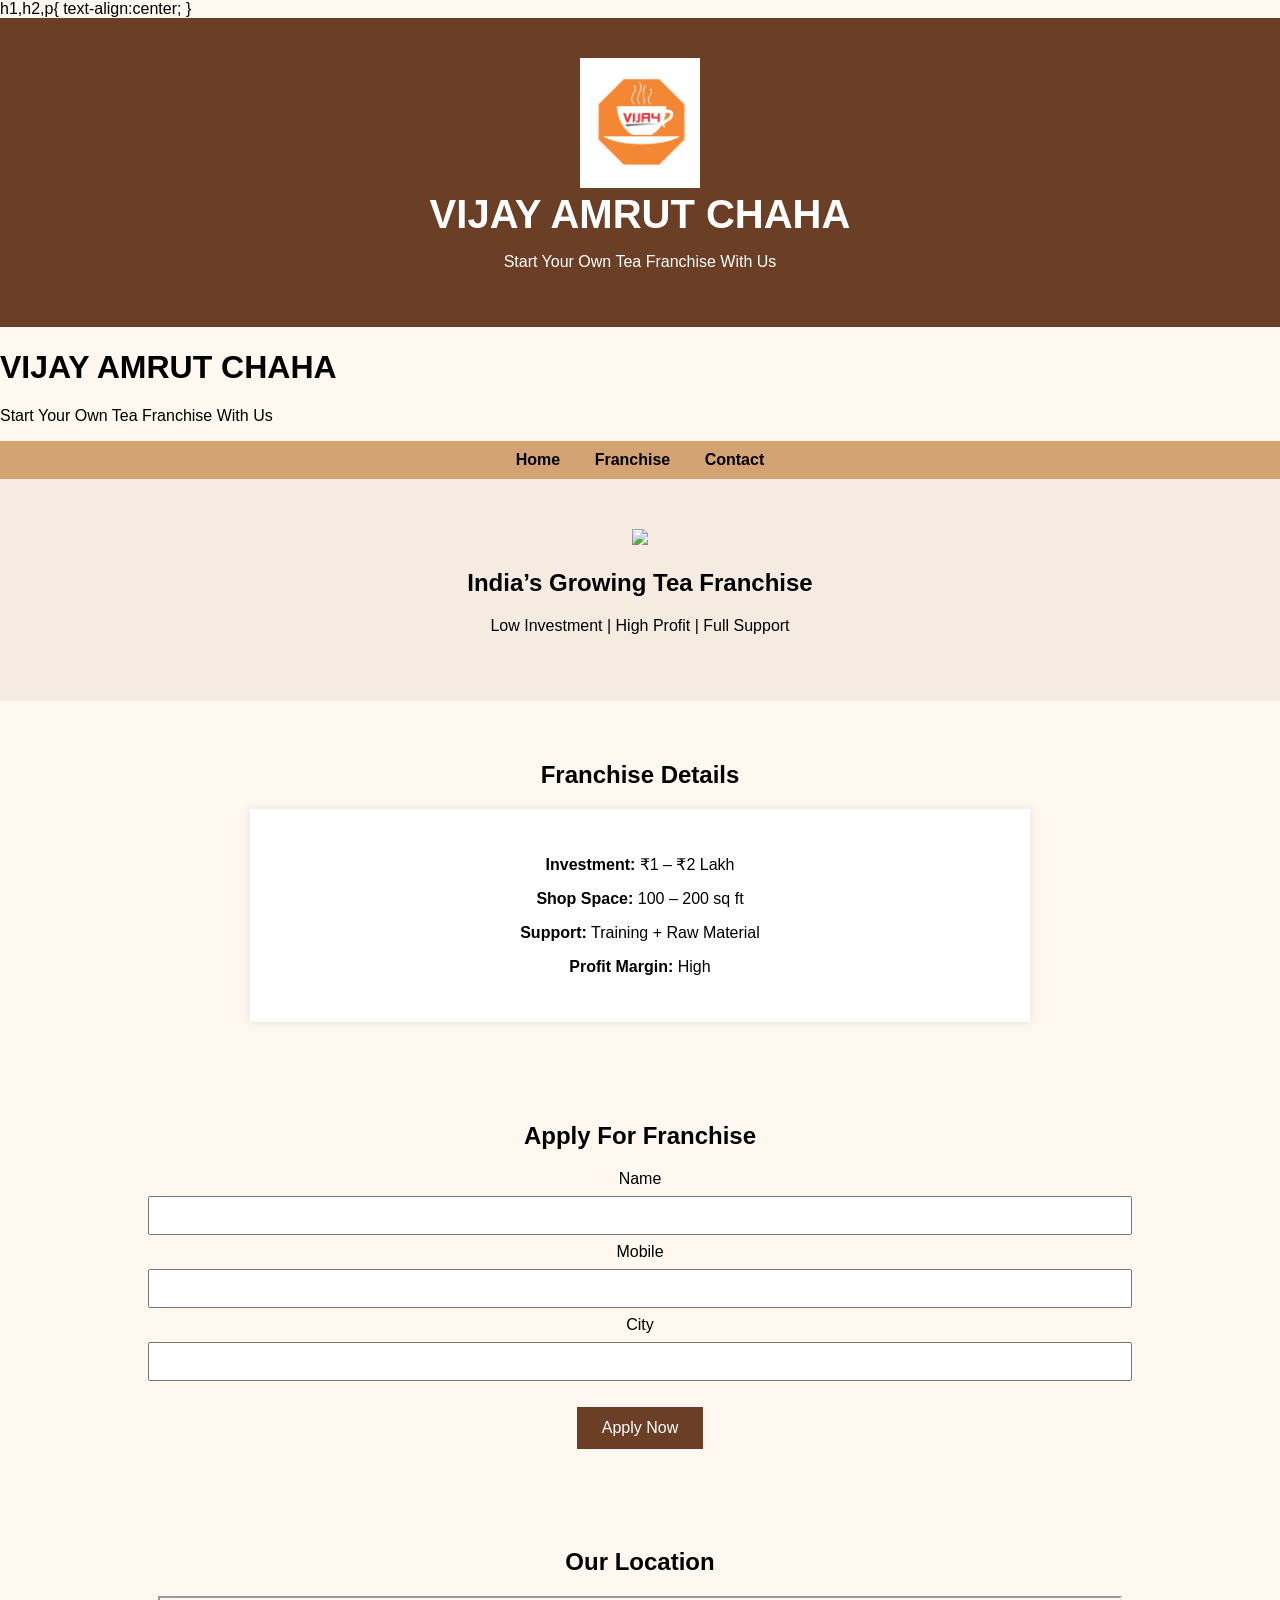
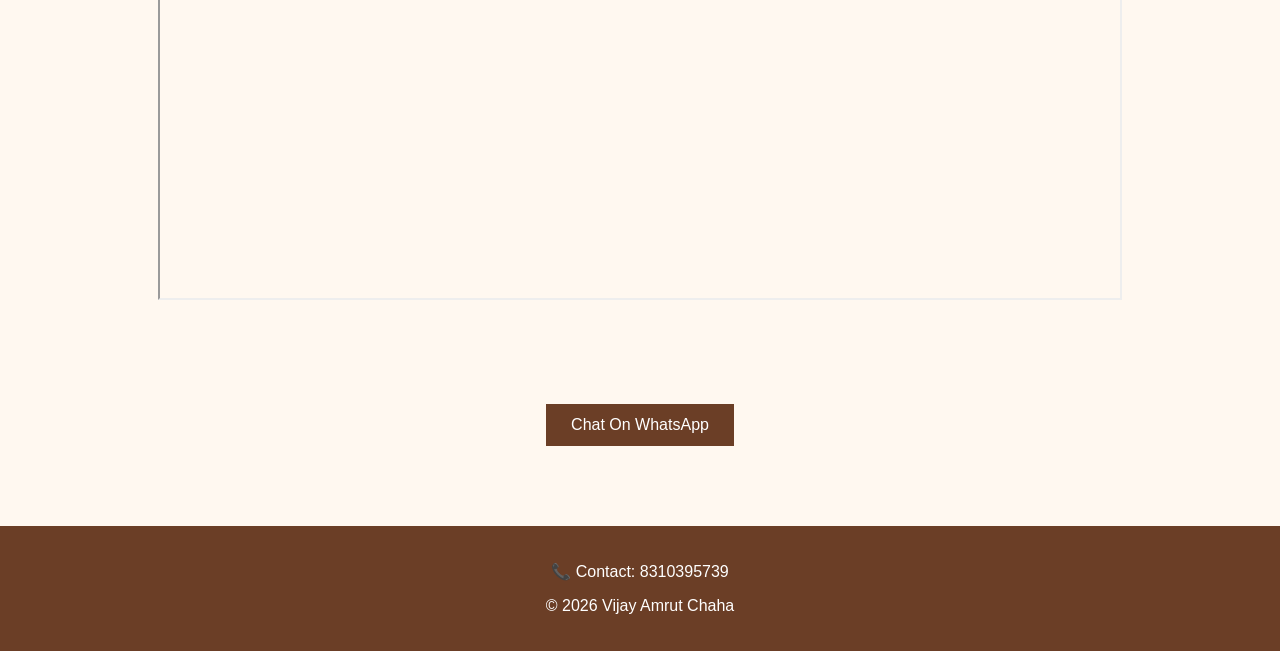
==== index.html @ 54ead71b "Update index.html" ====
<!DOCTYPE html>
<html>
<head>

<title>Vijay Amrut Chaha Franchise</title>

<meta name="description" content="Vijay Amrut Chaha Tea Franchise Opportunity in India. Start your tea business with low investment and high profit.">

<meta name="keywords" content="tea franchise, chai franchise, vijay amrut chaha franchise, tea business india">

<meta name="viewport" content="width=device-width, initial-scale=1.0">

</head>

<title>Vijay Amrut Chaha Franchise</title>

<style>

body{
font-family: Arial;
margin:0;
background:#fff8f0;
}

header{
background:#6b3e26;
color:white;
text-align:center;
padding:40px;
}

header h1{
margin:0;
font-size:40px;
}

nav{
background:#d4a373;
text-align:center;
padding:10px;
}

nav a{
margin:15px;
color:black;
font-weight:bold;
text-decoration:none;
}

.banner{
text-align:center;
padding:50px;
background:#f5ebe0;
}

.banner img{
width:250px;
}

.section{
padding:40px;
text-align:center;
}

.franchise-box{
background:white;
padding:30px;
margin:auto;
width:60%;
box-shadow:0 0 10px rgba(0,0,0,0.1);
}

form input{
width:80%;
padding:10px;
margin:8px;
}

button{
padding:12px 25px;
background:#6b3e26;
color:white;
border:none;
font-size:16px;
cursor:pointer;
}

.whatsapp{
margin-top:20px;
}

footer{
background:#6b3e26;
color:white;
text-align:center;
padding:20px;
margin-top:40px;
}

</style>
h1,h2,p{
text-align:center;
}
</head>

<body>

<header>

<img src="logo.png" width="120">

<h1>VIJAY AMRUT CHAHA</h1>

<p>Start Your Own Tea Franchise With Us</p>

</header>

<h1>VIJAY AMRUT CHAHA</h1>
<p>Start Your Own Tea Franchise With Us</p>

</header>

<nav>

<a href="#">Home</a>
<a href="#">Franchise</a>
<a href="#">Contact</a>

</nav>

<div class="banner">

<img src="https://images.unsplash.com/photo-1541167760496-1628856ab772">

<h2>India’s Growing Tea Franchise</h2>

<p>Low Investment | High Profit | Full Support</p>

</div>

<div class="section">

<h2>Franchise Details</h2>

<div class="franchise-box">

<p><b>Investment:</b> ₹1 – ₹2 Lakh</p>
<p><b>Shop Space:</b> 100 – 200 sq ft</p>
<p><b>Support:</b> Training + Raw Material</p>
<p><b>Profit Margin:</b> High</p>

</div>

</div>

<div class="section">

<h2>Apply For Franchise</h2>

<form action="https://formspree.io/f/xjgaogzb" method="POST">

<label>Name</label><br>
<input type="text" name="name" required><br>

<label>Mobile</label><br>
<input type="text" name="mobile" required><br>

<label>City</label><br>
<input type="text" name="city" required><br><br>

<button type="submit">Apply Now</button>

</form>

</div>

<div class="section">

<h2>Our Location</h2>

<iframe
src="https://www.google.com/maps?q=India&output=embed"
width="80%"
height="300">
</iframe>

</div>

<div class="section whatsapp">
<a href="https://api.whatsapp.com/send?phone=918310395739&text=Hello%20I%20want%20Vijay%20Amrut%20Chaha%20Franchise" target="_blank">
<button>Chat On WhatsApp</button>
</a>
  
</div>

<footer>

<p>📞 Contact: 8310395739</p>
<p>© 2026 Vijay Amrut Chaha</p>

</footer>

</body>
</html>
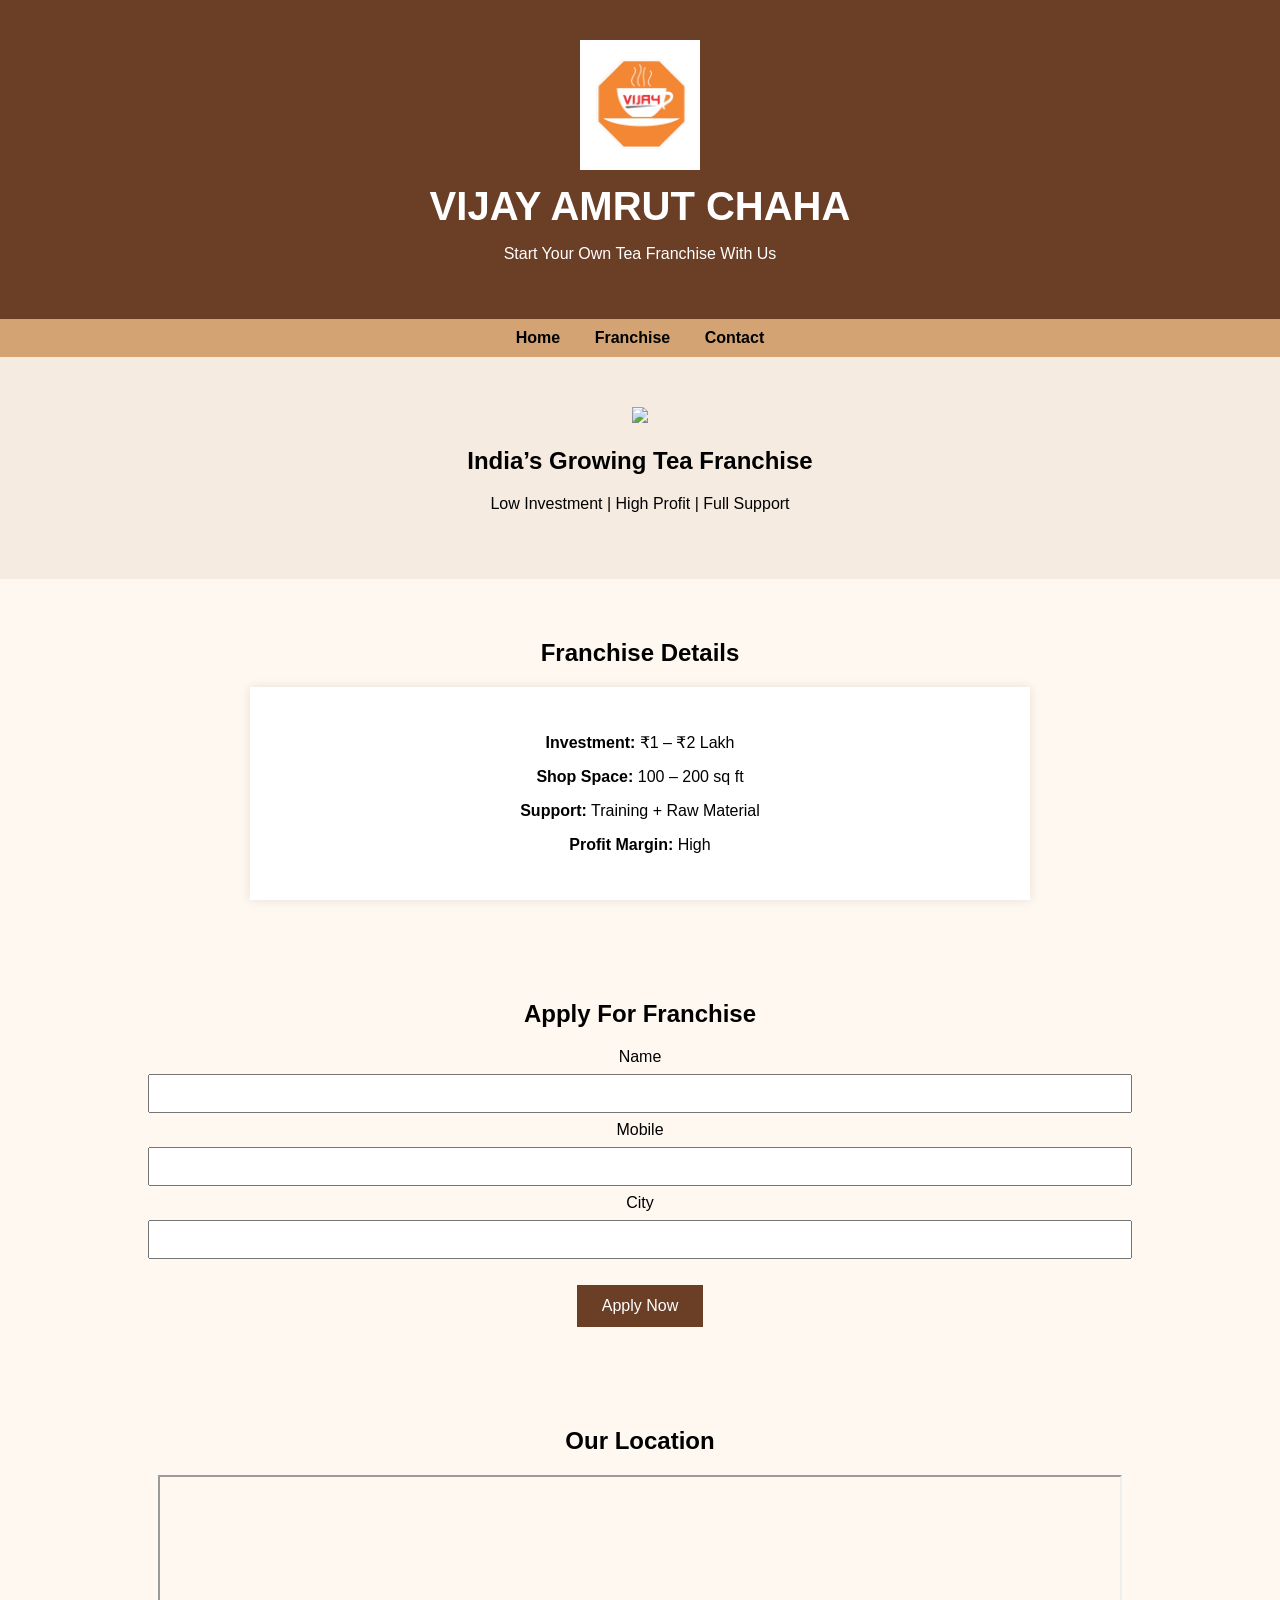
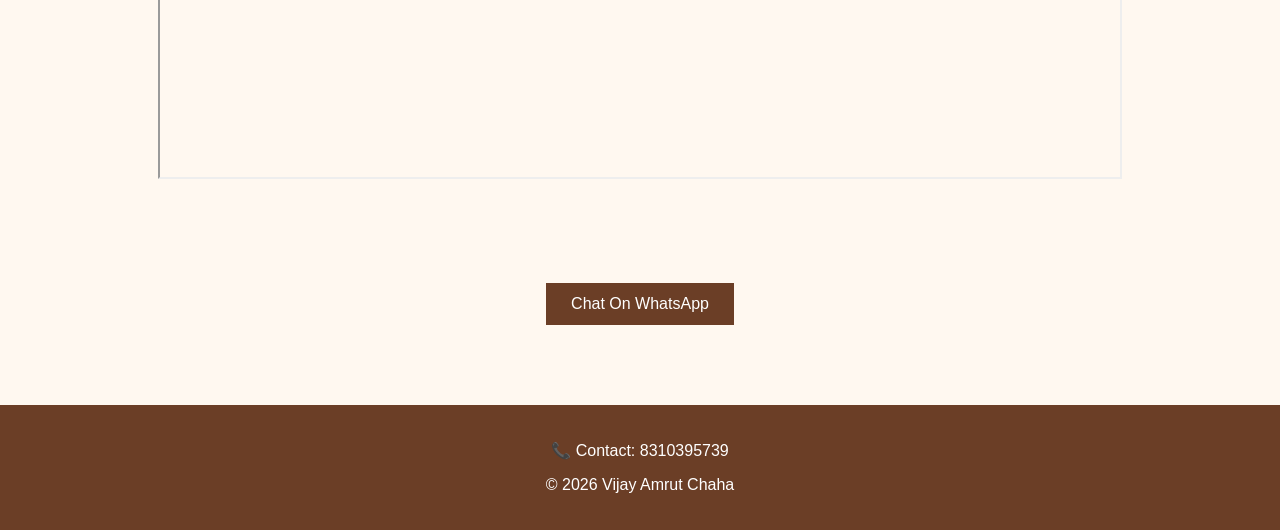
==== commit 88ff1727: "Update index.html" ====
--- a/index.html
+++ b/index.html
@@ -1,5 +1,6 @@
 <!DOCTYPE html>
 <html>
+
 <head>
 
 <title>Vijay Amrut Chaha Franchise</title>
@@ -10,33 +11,28 @@
 
 <meta name="viewport" content="width=device-width, initial-scale=1.0">
 
-</head>
-
-<title>Vijay Amrut Chaha Franchise</title>
-
 <style>
 
 body{
 font-family: Arial;
 margin:0;
 background:#fff8f0;
+text-align:center;
 }
 
 header{
 background:#6b3e26;
 color:white;
-text-align:center;
 padding:40px;
 }
 
 header h1{
-margin:0;
+margin:10px;
 font-size:40px;
 }
 
 nav{
 background:#d4a373;
-text-align:center;
 padding:10px;
 }
 
@@ -48,7 +44,6 @@
 }
 
 .banner{
-text-align:center;
 padding:50px;
 background:#f5ebe0;
 }
@@ -59,7 +54,6 @@
 
 .section{
 padding:40px;
-text-align:center;
 }
 
 .franchise-box{
@@ -92,15 +86,12 @@
 footer{
 background:#6b3e26;
 color:white;
-text-align:center;
 padding:20px;
 margin-top:40px;
 }
 
 </style>
-h1,h2,p{
-text-align:center;
-}
+
 </head>
 
 <body>
@@ -111,11 +102,6 @@
 
 <h1>VIJAY AMRUT CHAHA</h1>
 
-<p>Start Your Own Tea Franchise With Us</p>
-
-</header>
-
-<h1>VIJAY AMRUT CHAHA</h1>
 <p>Start Your Own Tea Franchise With Us</p>
 
 </header>
@@ -187,10 +173,11 @@
 </div>
 
 <div class="section whatsapp">
+
 <a href="https://api.whatsapp.com/send?phone=918310395739&text=Hello%20I%20want%20Vijay%20Amrut%20Chaha%20Franchise" target="_blank">
 <button>Chat On WhatsApp</button>
 </a>
-  
+
 </div>
 
 <footer>
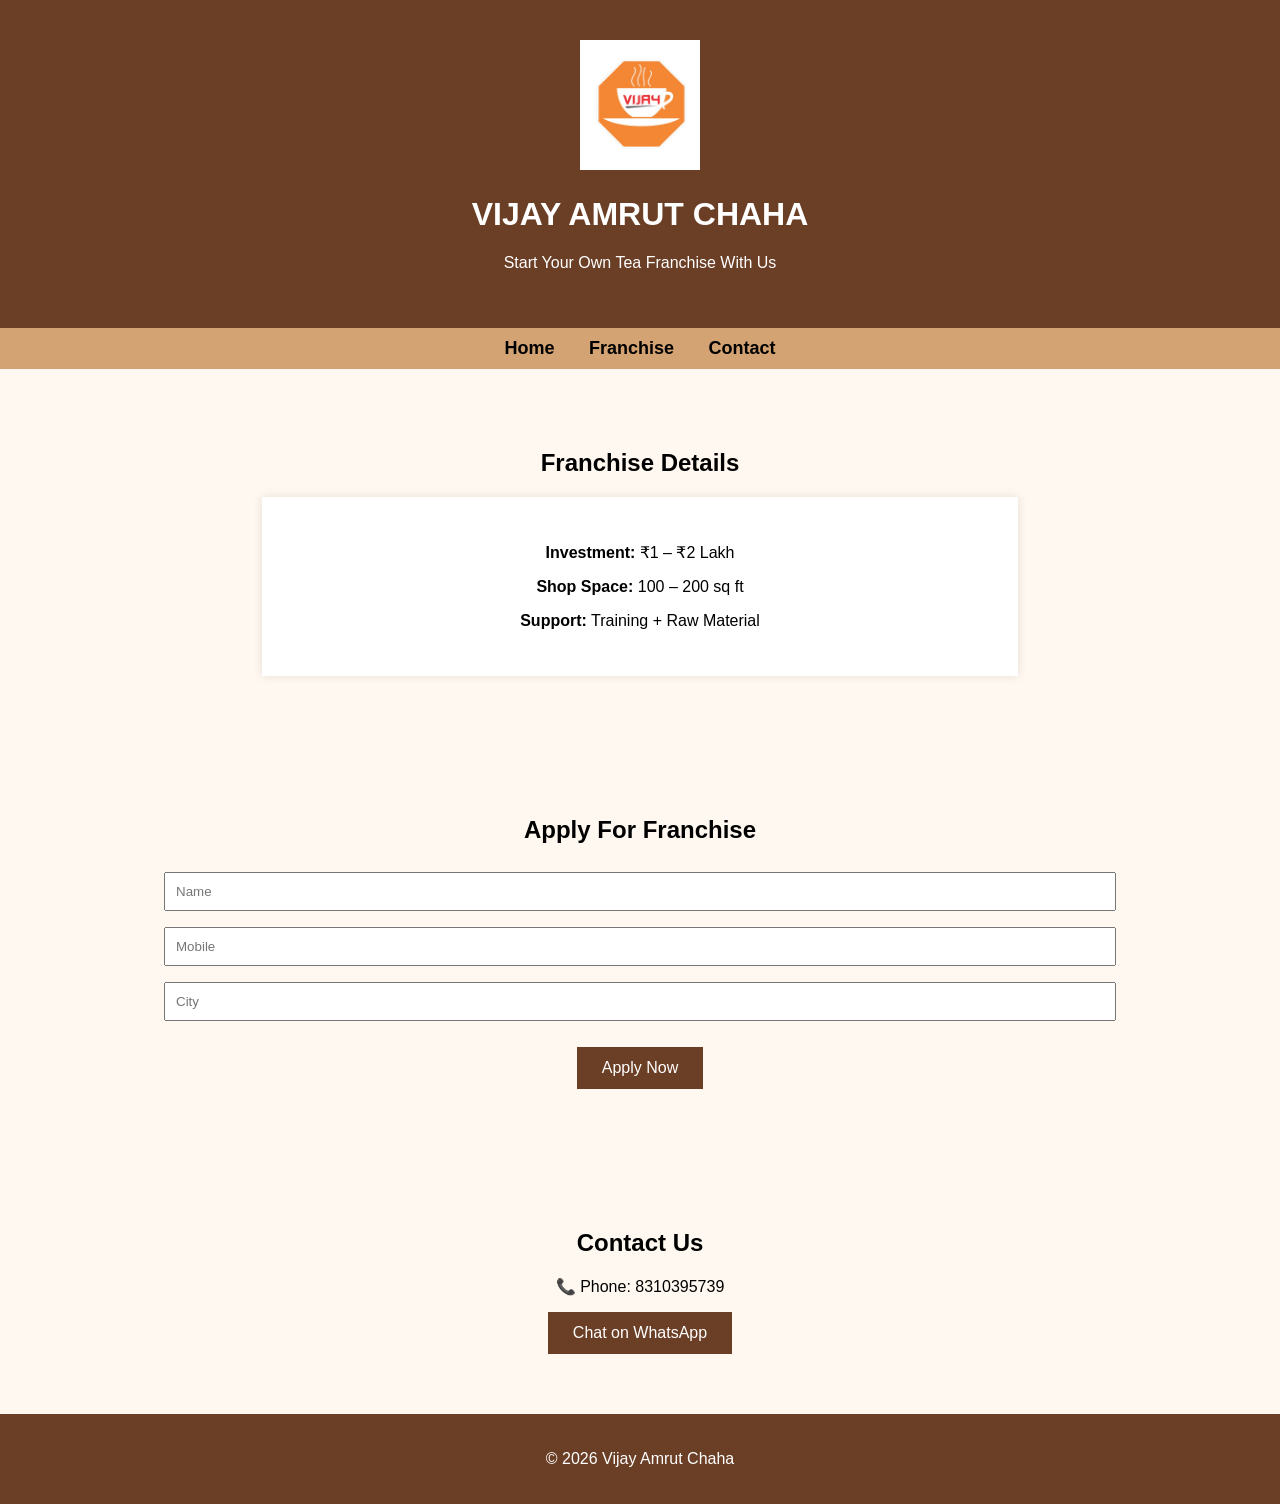
==== commit 6ef500a8: "Refactor index.html for better readability and structure Removed unnecessary elements and improved s" ====
--- a/index.html
+++ b/index.html
@@ -4,10 +4,6 @@
 <head>
 
 <title>Vijay Amrut Chaha Franchise</title>
-
-<meta name="description" content="Vijay Amrut Chaha Tea Franchise Opportunity in India. Start your tea business with low investment and high profit.">
-
-<meta name="keywords" content="tea franchise, chai franchise, vijay amrut chaha franchise, tea business india">
 
 <meta name="viewport" content="width=device-width, initial-scale=1.0">
 
@@ -18,17 +14,13 @@
 margin:0;
 background:#fff8f0;
 text-align:center;
+scroll-behavior:smooth;
 }
 
 header{
 background:#6b3e26;
 color:white;
 padding:40px;
-}
-
-header h1{
-margin:10px;
-font-size:40px;
 }
 
 nav{
@@ -41,19 +33,11 @@
 color:black;
 font-weight:bold;
 text-decoration:none;
-}
-
-.banner{
-padding:50px;
-background:#f5ebe0;
-}
-
-.banner img{
-width:250px;
+font-size:18px;
 }
 
 .section{
-padding:40px;
+padding:60px;
 }
 
 .franchise-box{
@@ -79,15 +63,10 @@
 cursor:pointer;
 }
 
-.whatsapp{
-margin-top:20px;
-}
-
 footer{
 background:#6b3e26;
 color:white;
 padding:20px;
-margin-top:40px;
 }
 
 </style>
@@ -96,7 +75,7 @@
 
 <body>
 
-<header>
+<header id="home">
 
 <img src="logo.png" width="120">
 
@@ -108,21 +87,11 @@
 
 <nav>
 
-<a href="#">Home</a>
-<a href="#">Franchise</a>
-<a href="#">Contact</a>
+<a href="#home">Home</a>
+<a href="#franchise">Franchise</a>
+<a href="#contact">Contact</a>
 
 </nav>
-
-<div class="banner">
-
-<img src="https://images.unsplash.com/photo-1541167760496-1628856ab772">
-
-<h2>India’s Growing Tea Franchise</h2>
-
-<p>Low Investment | High Profit | Full Support</p>
-
-</div>
 
 <div class="section">
 
@@ -133,26 +102,20 @@
 <p><b>Investment:</b> ₹1 – ₹2 Lakh</p>
 <p><b>Shop Space:</b> 100 – 200 sq ft</p>
 <p><b>Support:</b> Training + Raw Material</p>
-<p><b>Profit Margin:</b> High</p>
 
 </div>
 
 </div>
 
-<div class="section">
+<div class="section" id="franchise">
 
 <h2>Apply For Franchise</h2>
 
 <form action="https://formspree.io/f/xjgaogzb" method="POST">
 
-<label>Name</label><br>
-<input type="text" name="name" required><br>
-
-<label>Mobile</label><br>
-<input type="text" name="mobile" required><br>
-
-<label>City</label><br>
-<input type="text" name="city" required><br><br>
+<input type="text" name="name" placeholder="Name" required><br>
+<input type="text" name="mobile" placeholder="Mobile" required><br>
+<input type="text" name="city" placeholder="City" required><br><br>
 
 <button type="submit">Apply Now</button>
 
@@ -160,29 +123,20 @@
 
 </div>
 
-<div class="section">
+<div class="section" id="contact">
 
-<h2>Our Location</h2>
+<h2>Contact Us</h2>
 
-<iframe
-src="https://www.google.com/maps?q=India&output=embed"
-width="80%"
-height="300">
-</iframe>
+<p>📞 Phone: 8310395739</p>
 
-</div>
-
-<div class="section whatsapp">
-
-<a href="https://api.whatsapp.com/send?phone=918310395739&text=Hello%20I%20want%20Vijay%20Amrut%20Chaha%20Franchise" target="_blank">
-<button>Chat On WhatsApp</button>
+<a href="https://api.whatsapp.com/send?phone=918310395739" target="_blank">
+<button>Chat on WhatsApp</button>
 </a>
 
 </div>
 
 <footer>
 
-<p>📞 Contact: 8310395739</p>
 <p>© 2026 Vijay Amrut Chaha</p>
 
 </footer>
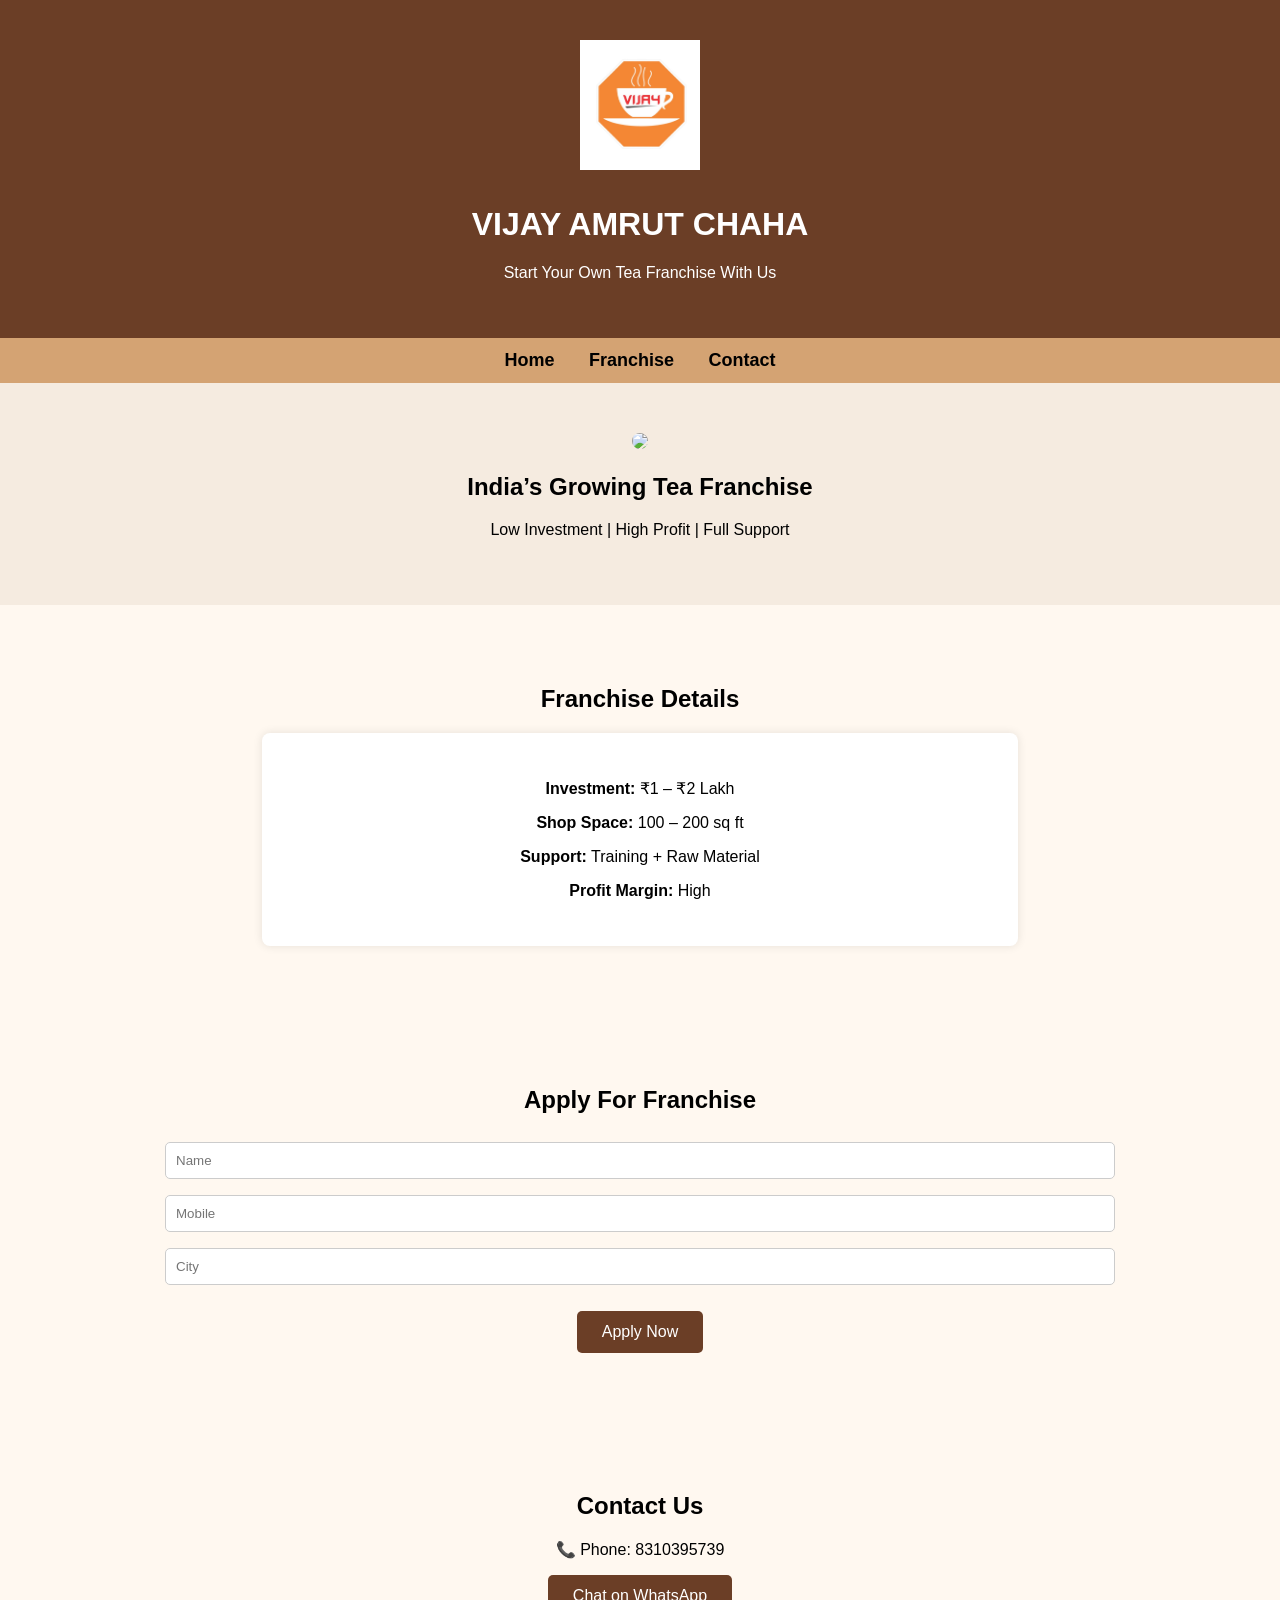
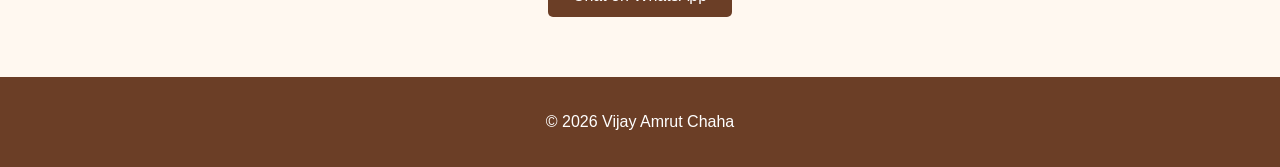
==== commit 6f8a478c: "Update index.html" ====
--- a/index.html
+++ b/index.html
@@ -23,9 +23,13 @@
 padding:40px;
 }
 
+header img{
+margin-bottom:10px;
+}
+
 nav{
 background:#d4a373;
-padding:10px;
+padding:12px;
 }
 
 nav a{
@@ -34,6 +38,20 @@
 font-weight:bold;
 text-decoration:none;
 font-size:18px;
+}
+
+nav a:hover{
+color:white;
+}
+
+.banner{
+padding:50px;
+background:#f5ebe0;
+}
+
+.banner img{
+width:280px;
+border-radius:10px;
 }
 
 .section{
@@ -46,12 +64,15 @@
 margin:auto;
 width:60%;
 box-shadow:0 0 10px rgba(0,0,0,0.1);
+border-radius:8px;
 }
 
 form input{
 width:80%;
 padding:10px;
 margin:8px;
+border:1px solid #ccc;
+border-radius:5px;
 }
 
 button{
@@ -61,6 +82,11 @@
 border:none;
 font-size:16px;
 cursor:pointer;
+border-radius:5px;
+}
+
+button:hover{
+background:#4b2c1a;
 }
 
 footer{
@@ -93,6 +119,16 @@
 
 </nav>
 
+<div class="banner">
+
+<img src="https://images.unsplash.com/photo-1541167760496-1628856ab772">
+
+<h2>India’s Growing Tea Franchise</h2>
+
+<p>Low Investment | High Profit | Full Support</p>
+
+</div>
+
 <div class="section">
 
 <h2>Franchise Details</h2>
@@ -102,6 +138,7 @@
 <p><b>Investment:</b> ₹1 – ₹2 Lakh</p>
 <p><b>Shop Space:</b> 100 – 200 sq ft</p>
 <p><b>Support:</b> Training + Raw Material</p>
+<p><b>Profit Margin:</b> High</p>
 
 </div>
 
@@ -129,7 +166,7 @@
 
 <p>📞 Phone: 8310395739</p>
 
-<a href="https://api.whatsapp.com/send?phone=918310395739" target="_blank">
+<a href="https://api.whatsapp.com/send?phone=918310395739&text=Hello%20I%20want%20Vijay%20Amrut%20Chaha%20Franchise" target="_blank">
 <button>Chat on WhatsApp</button>
 </a>
 
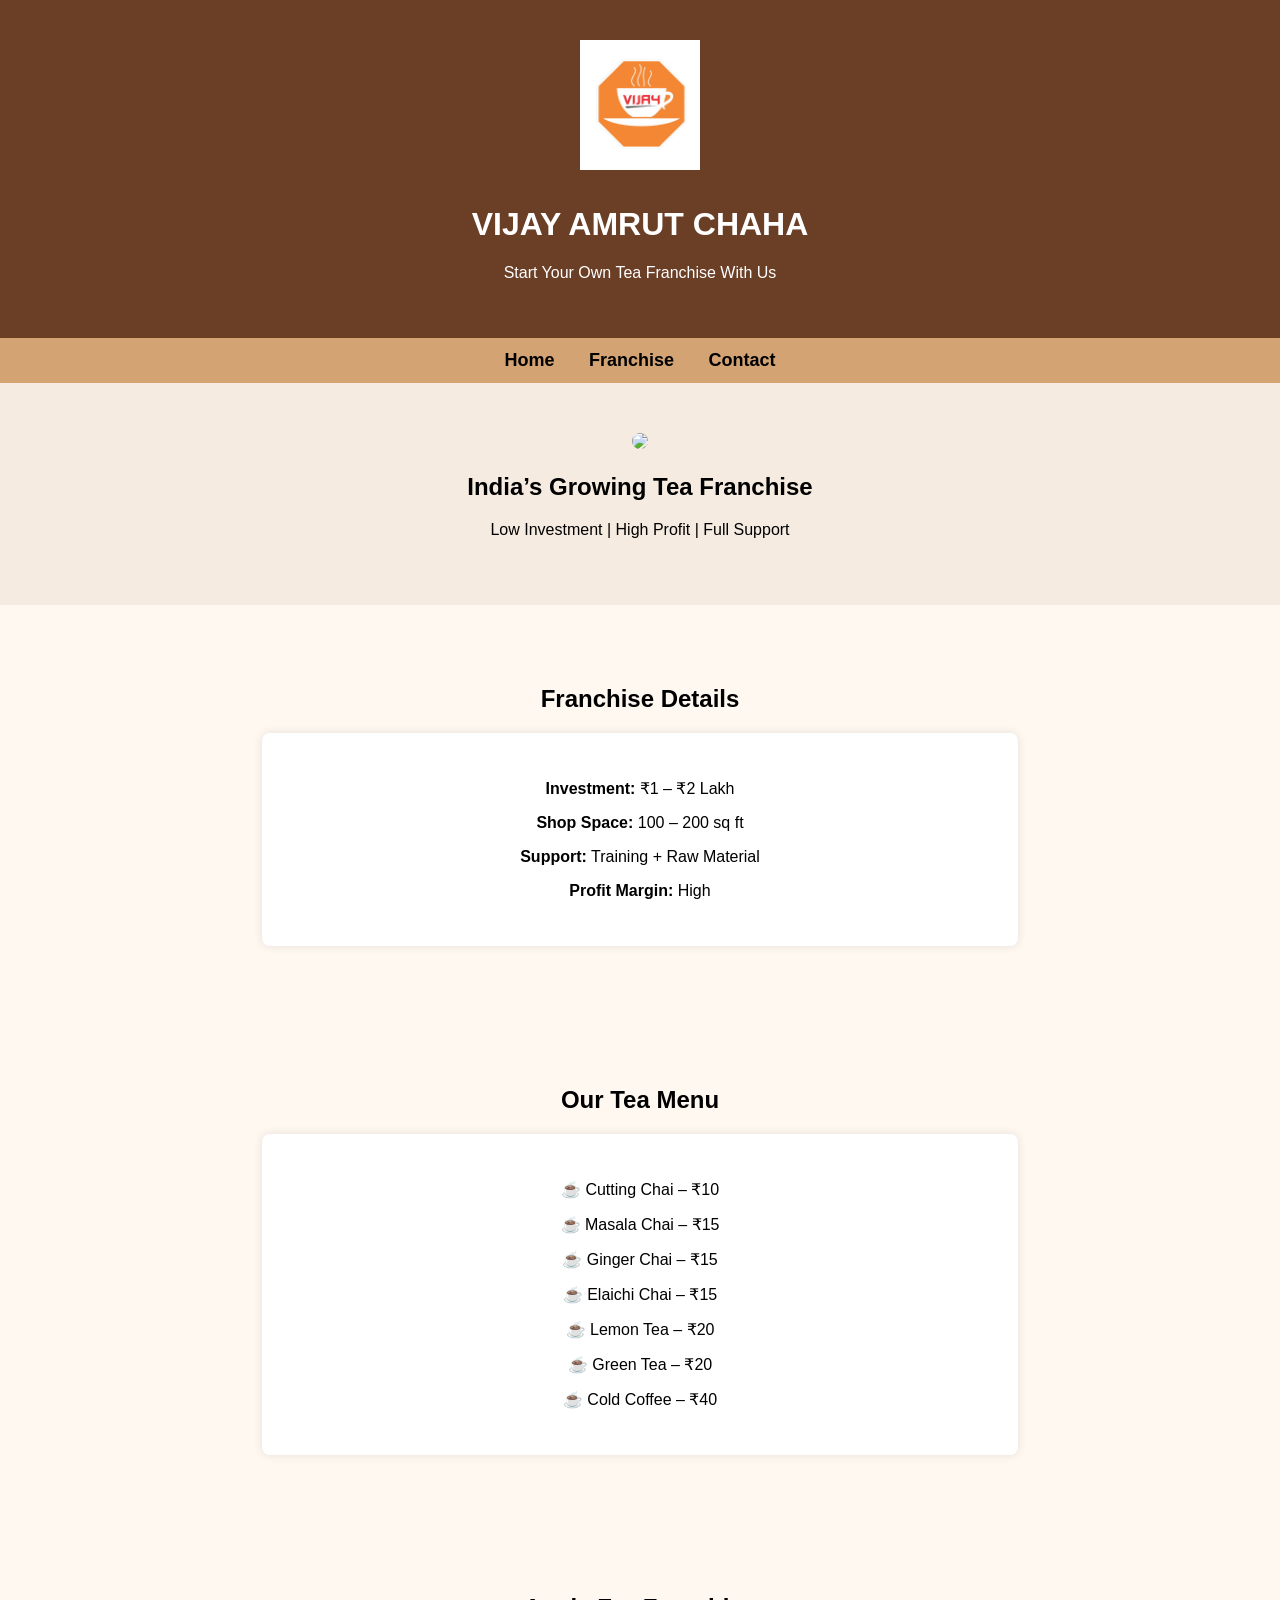
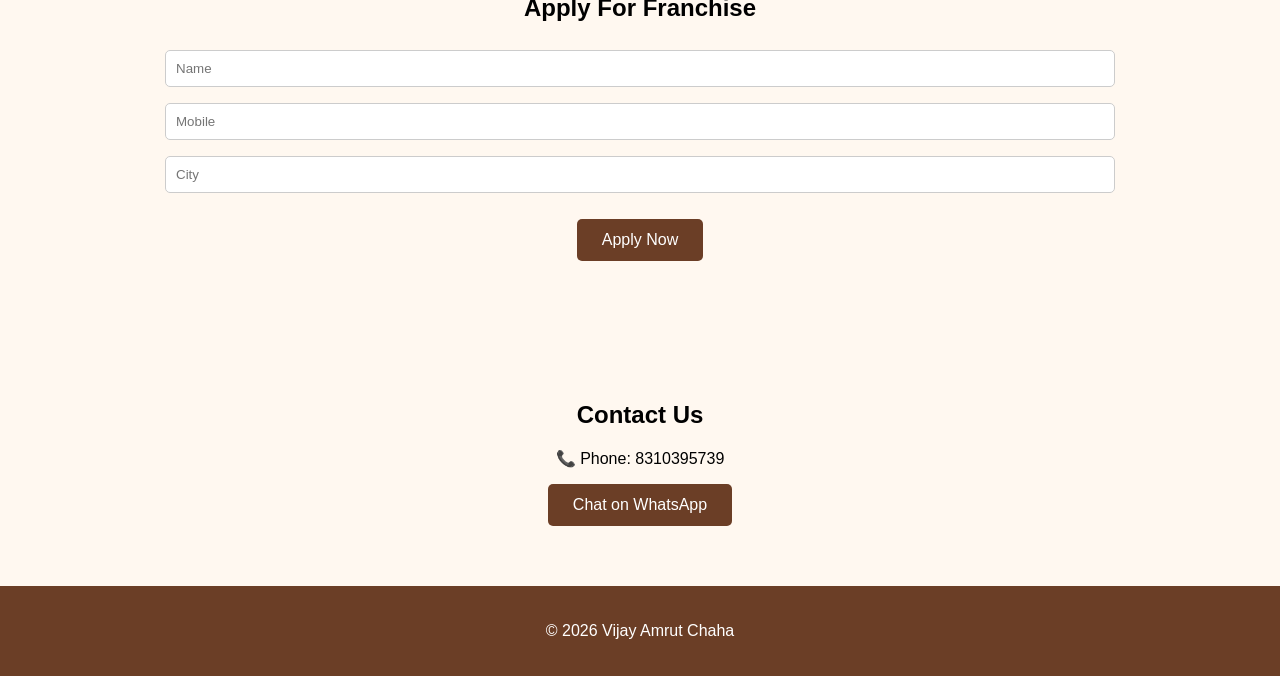
==== commit 9fa5ff9d: "Include tea menu with prices in index.html Added a tea menu section with pricing details." ====
--- a/index.html
+++ b/index.html
@@ -50,7 +50,7 @@
 }
 
 .banner img{
-width:280px;
+width:300px;
 border-radius:10px;
 }
 
@@ -121,7 +121,7 @@
 
 <div class="banner">
 
-<img src="https://images.unsplash.com/photo-1541167760496-1628856ab772">
+<img src="https://upload.wikimedia.org/wikipedia/commons/7/7e/Tea_cup.jpg">
 
 <h2>India’s Growing Tea Franchise</h2>
 
@@ -144,6 +144,24 @@
 
 </div>
 
+<div class="section">
+
+<h2>Our Tea Menu</h2>
+
+<div class="franchise-box">
+
+<p>☕ Cutting Chai – ₹10</p>
+<p>☕ Masala Chai – ₹15</p>
+<p>☕ Ginger Chai – ₹15</p>
+<p>☕ Elaichi Chai – ₹15</p>
+<p>☕ Lemon Tea – ₹20</p>
+<p>☕ Green Tea – ₹20</p>
+<p>☕ Cold Coffee – ₹40</p>
+
+</div>
+
+</div>
+
 <div class="section" id="franchise">
 
 <h2>Apply For Franchise</h2>
@@ -151,7 +169,9 @@
 <form action="https://formspree.io/f/xjgaogzb" method="POST">
 
 <input type="text" name="name" placeholder="Name" required><br>
+
 <input type="text" name="mobile" placeholder="Mobile" required><br>
+
 <input type="text" name="city" placeholder="City" required><br><br>
 
 <button type="submit">Apply Now</button>
@@ -167,7 +187,9 @@
 <p>📞 Phone: 8310395739</p>
 
 <a href="https://api.whatsapp.com/send?phone=918310395739&text=Hello%20I%20want%20Vijay%20Amrut%20Chaha%20Franchise" target="_blank">
+
 <button>Chat on WhatsApp</button>
+
 </a>
 
 </div>
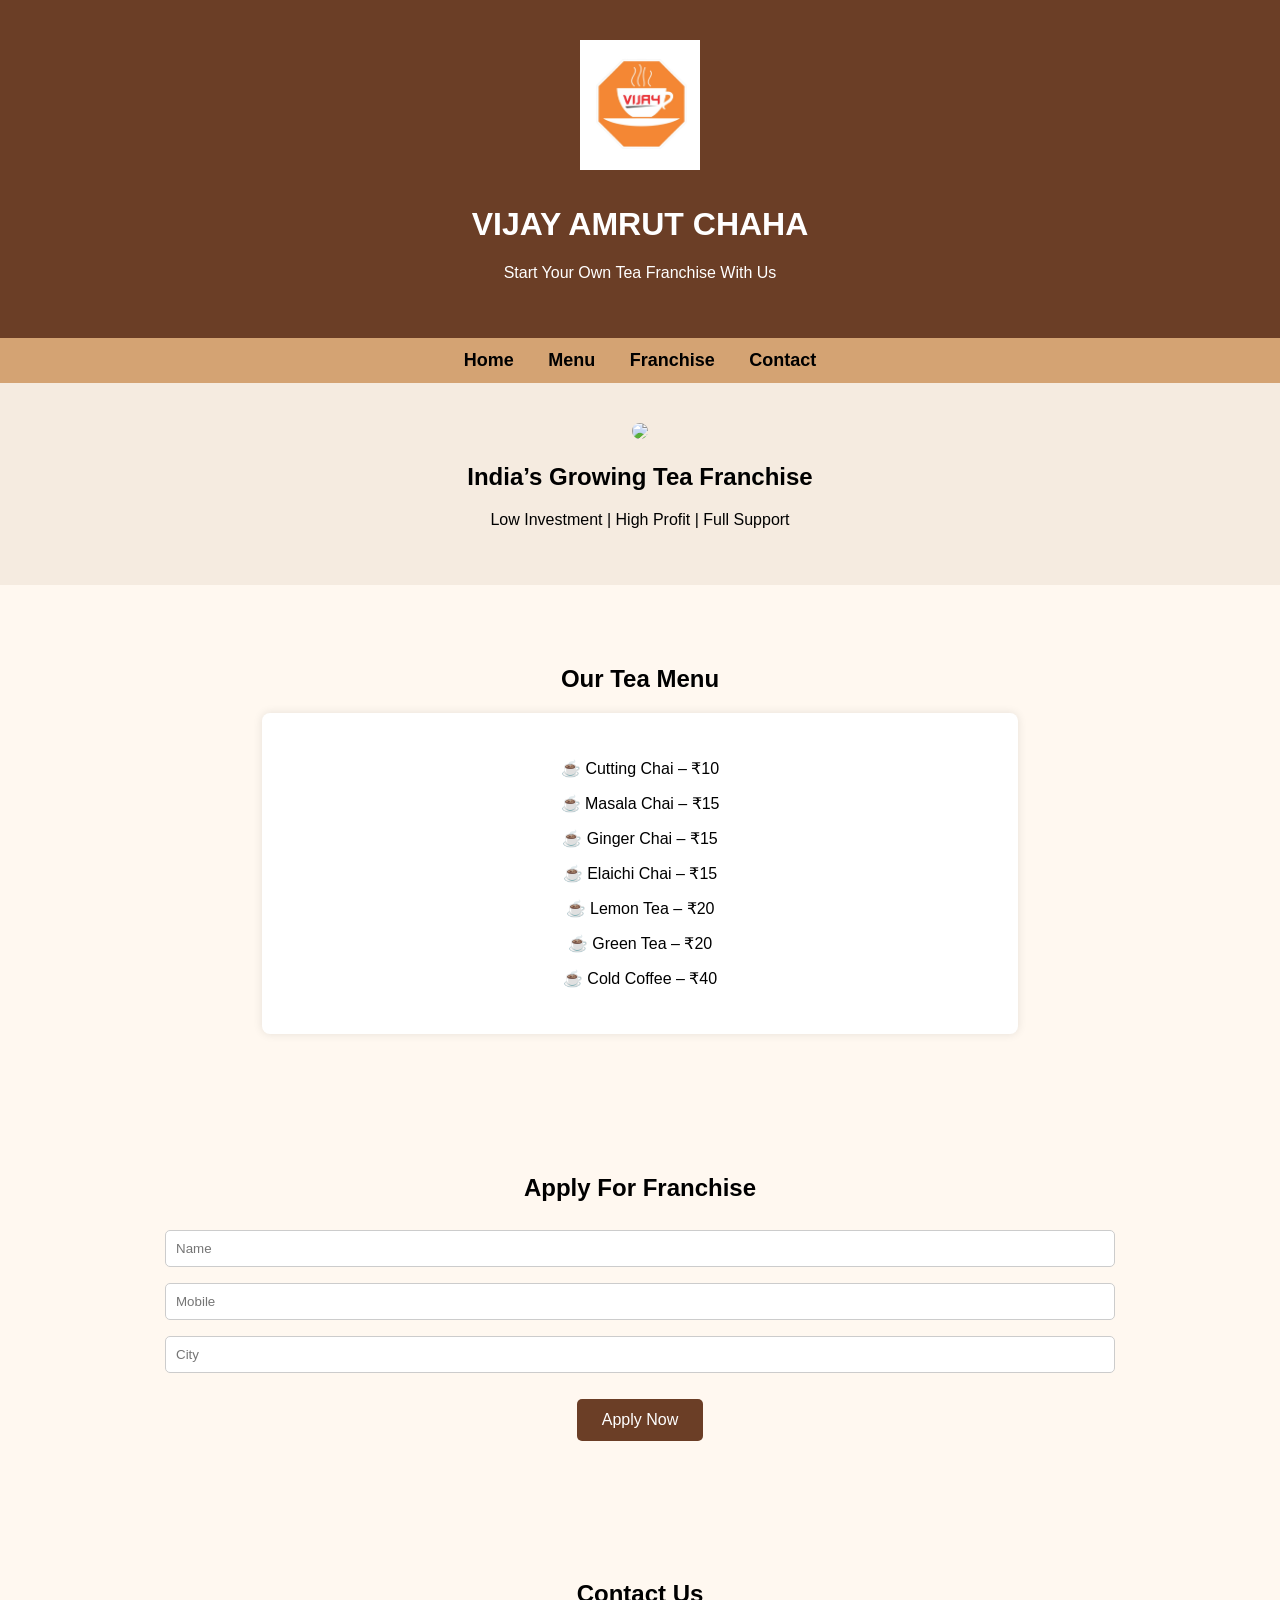
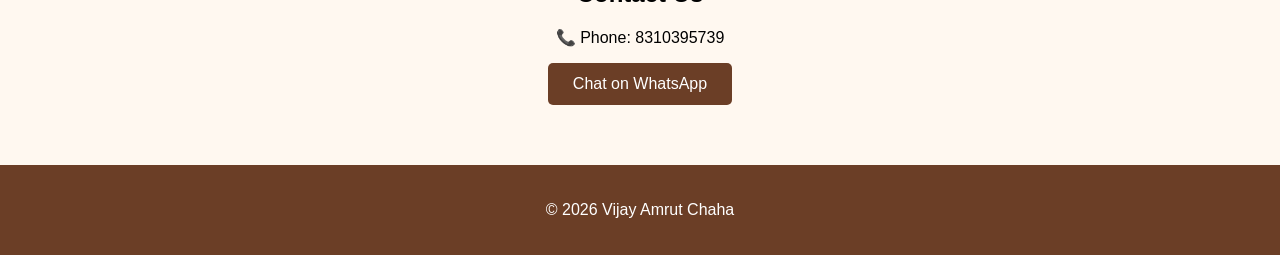
==== commit c8700a51: "Refactor index.html for improved layout and content Updated the HTML structure and styles for the Vi" ====
--- a/index.html
+++ b/index.html
@@ -40,17 +40,13 @@
 font-size:18px;
 }
 
-nav a:hover{
-color:white;
-}
-
 .banner{
-padding:50px;
+padding:40px;
 background:#f5ebe0;
 }
 
 .banner img{
-width:300px;
+width:250px;
 border-radius:10px;
 }
 
@@ -58,11 +54,11 @@
 padding:60px;
 }
 
-.franchise-box{
+.menu{
 background:white;
 padding:30px;
+width:60%;
 margin:auto;
-width:60%;
 box-shadow:0 0 10px rgba(0,0,0,0.1);
 border-radius:8px;
 }
@@ -83,10 +79,6 @@
 font-size:16px;
 cursor:pointer;
 border-radius:5px;
-}
-
-button:hover{
-background:#4b2c1a;
 }
 
 footer{
@@ -114,6 +106,7 @@
 <nav>
 
 <a href="#home">Home</a>
+<a href="#menu">Menu</a>
 <a href="#franchise">Franchise</a>
 <a href="#contact">Contact</a>
 
@@ -121,7 +114,7 @@
 
 <div class="banner">
 
-<img src="https://upload.wikimedia.org/wikipedia/commons/7/7e/Tea_cup.jpg">
+<img src="https://images.unsplash.com/photo-1527169402691-a0e5c8f45f3b">
 
 <h2>India’s Growing Tea Franchise</h2>
 
@@ -129,26 +122,11 @@
 
 </div>
 
-<div class="section">
-
-<h2>Franchise Details</h2>
-
-<div class="franchise-box">
-
-<p><b>Investment:</b> ₹1 – ₹2 Lakh</p>
-<p><b>Shop Space:</b> 100 – 200 sq ft</p>
-<p><b>Support:</b> Training + Raw Material</p>
-<p><b>Profit Margin:</b> High</p>
-
-</div>
-
-</div>
-
-<div class="section">
+<div class="section" id="menu">
 
 <h2>Our Tea Menu</h2>
 
-<div class="franchise-box">
+<div class="menu">
 
 <p>☕ Cutting Chai – ₹10</p>
 <p>☕ Masala Chai – ₹15</p>
